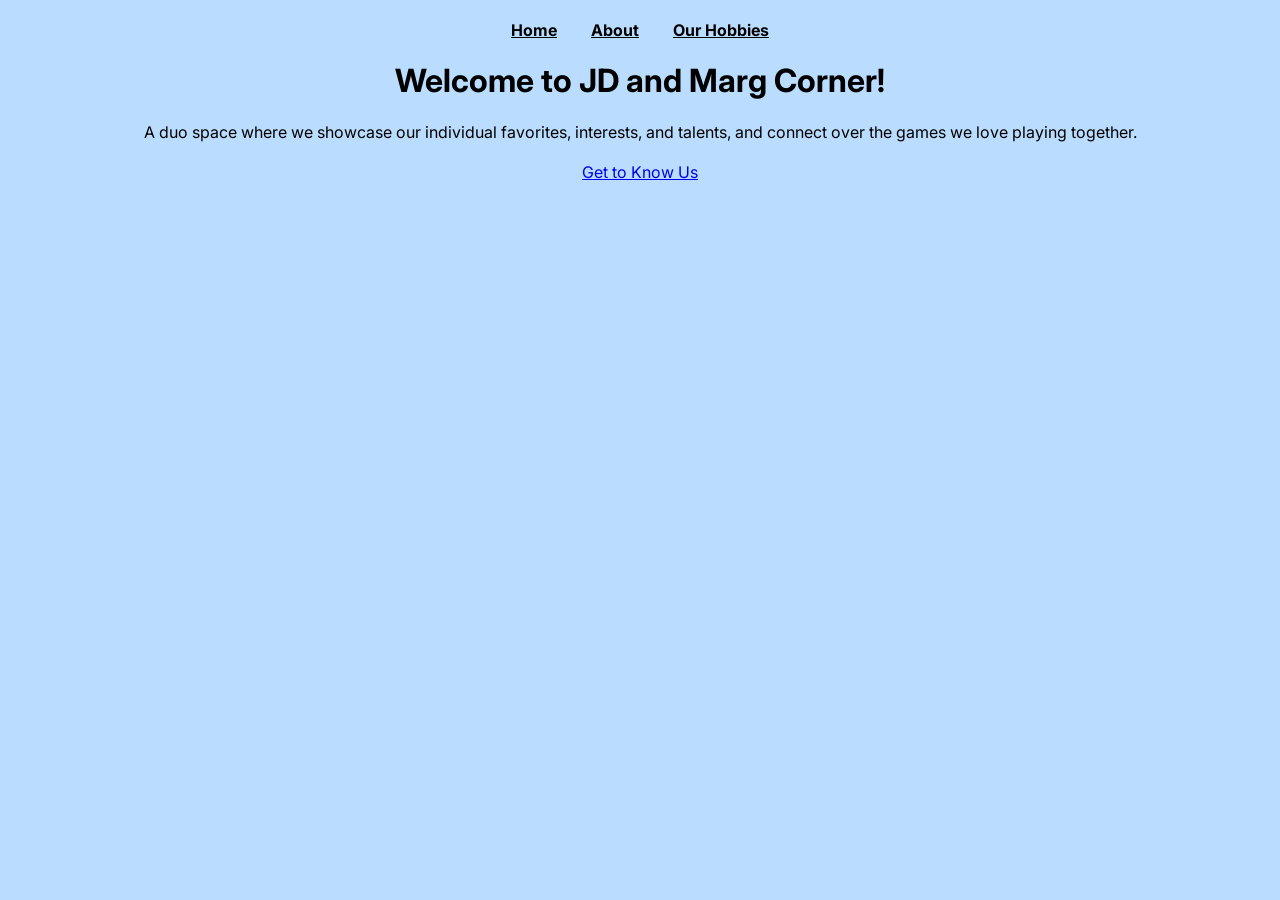
==== index.html @ 1e476a33 "Initial Codes" ====
<!DOCTYPE html>
<html lang="en">
<head>
    <meta charset="UTF-8">
    <meta name="viewport" content="width=device-width, initial-scale=1.0">
    <title>Our Duo Website</title>
    <link rel="stylesheet" href="style.css">
</head>
<body>
    <nav style = "text-align: center; margin-top: 20px;">
        <a href="index.html">Home</a>
        <a href="about-us.html">About</a>
        <a href="our-hobbies.html">Our Hobbies</a>
    </nav>

    <main class = "welcome-container">
        <h1 style = "text-align: center;">Welcome to JD and Marg Corner!</h1>
        <p style = "text-align: center;">A duo space where we showcase our individual favorites, interests, and talents, and connect over the games we love playing together.</p>
        <a href = "about-us.html" style = "text-align: center; display: block; margin-top: 20px;" class="explore-btn">Get to Know Us</a>
    </main>
</body>
</html>
---- style.css ----
@import url('https://fonts.googleapis.com/css2?family=Inter:ital,opsz,wght@0,14..32,100..900;1,14..32,100..900&display=swap');
:root {
    --bg-blue: #baddff;
    --accent-pink: #f7ceec;
    --accent-yellow: #fde69a;
    --card-white: #ffffff;
    --text-black: #000000;
}

body {
    background-color: var(--bg-blue);

    color: var(--text-black);
    font-family: "Inter", sans-serif;
    margin: 0;
    padding: 0;
    display: flex;
    flex-direction: column;
    min-height: 100vh; 
}

nav a {
    color: var(--text-black);
    font-weight: bold;
    padding: 10px 15px;
    border-radius: 20px;
    transition: background-color 0.3s ease;

}
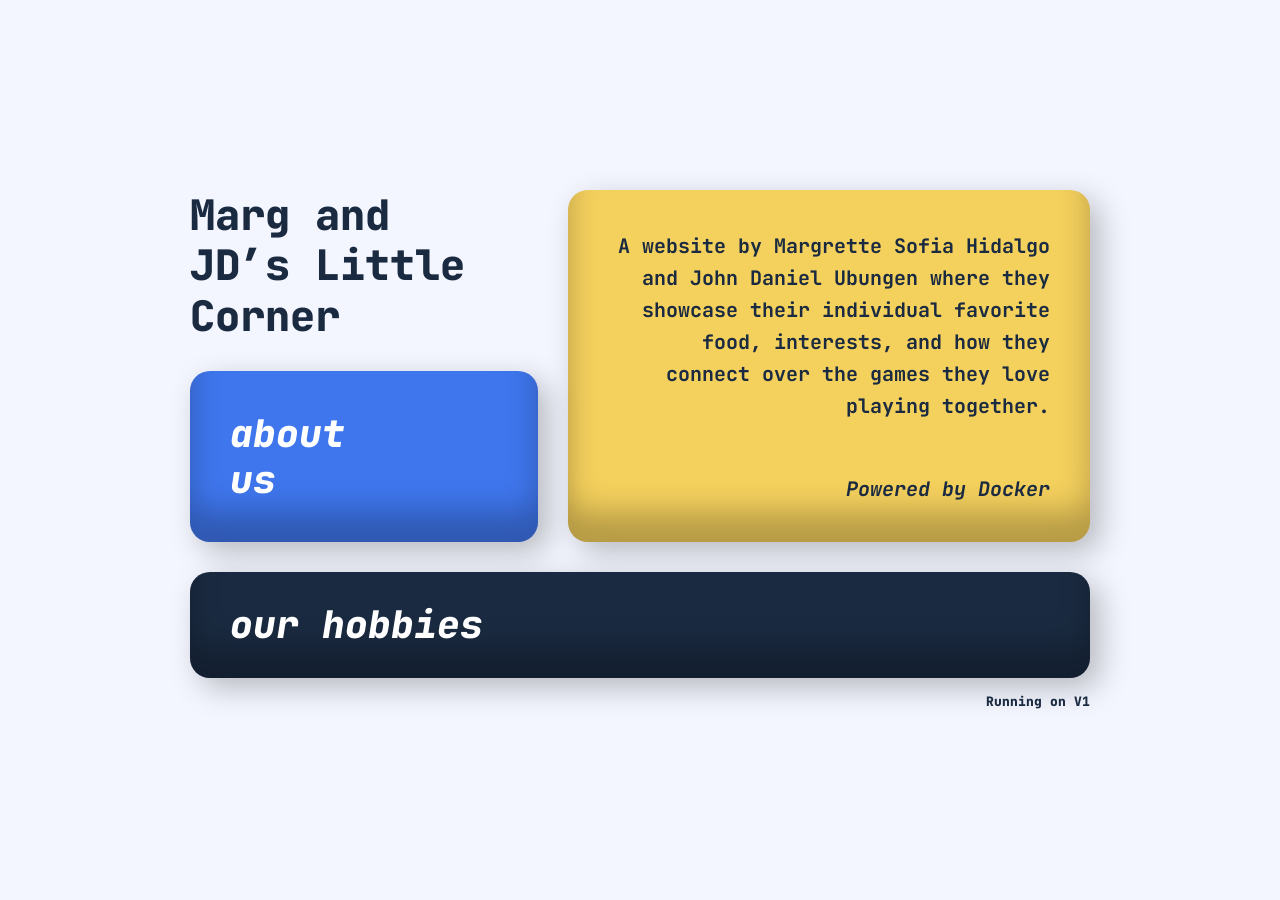
==== commit 37ad3045: "Initial progress and Possible Final of Marg and JD's Little Corner - Initial release of the website " ====
--- a/index.html
+++ b/index.html
@@ -3,20 +3,31 @@
 <head>
     <meta charset="UTF-8">
     <meta name="viewport" content="width=device-width, initial-scale=1.0">
-    <title>Our Duo Website</title>
+    <title>Marg and JD's Little Corner</title>
     <link rel="stylesheet" href="style.css">
 </head>
 <body>
-    <nav style = "text-align: center; margin-top: 20px;">
-        <a href="index.html">Home</a>
-        <a href="about-us.html">About</a>
-        <a href="our-hobbies.html">Our Hobbies</a>
-    </nav>
 
-    <main class = "welcome-container">
-        <h1 style = "text-align: center;">Welcome to JD and Marg Corner!</h1>
-        <p style = "text-align: center;">A duo space where we showcase our individual favorites, interests, and talents, and connect over the games we love playing together.</p>
-        <a href = "about-us.html" style = "text-align: center; display: block; margin-top: 20px;" class="explore-btn">Get to Know Us</a>
-    </main>
+<div class="bento-grid">
+    <div class="box title-box">
+        <h1>Marg and<br>JD’s Little<br>Corner</h1>
+    </div>
+
+    <div class="box intro-box">
+        <p>A website by Margrette Sofia Hidalgo and John Daniel Ubungen where they showcase their individual favorite food, interests, and how they connect over the games they love playing together.</p>
+        <div class="footer-text">Powered by Docker</div>
+    </div>
+
+    <a href="about-us.html" class="box about-box">
+        <span class="link-text">about<br>us</span>
+    </a>
+
+    <a href="our-hobbies.html" class="box hobbies-box">
+        <span class="link-text">our hobbies</span>
+    </a>
+</div>
+
+<div class="version-footer">Running on V1</div>
+
 </body>
 </html>
--- a/style.css
+++ b/style.css
@@ -1,29 +1,312 @@
-@import url('https://fonts.googleapis.com/css2?family=Inter:ital,opsz,wght@0,14..32,100..900;1,14..32,100..900&display=swap');
-:root {
-    --bg-blue: #baddff;
-    --accent-pink: #f7ceec;
-    --accent-yellow: #fde69a;
-    --card-white: #ffffff;
-    --text-black: #000000;
-}
+@import url('https://fonts.googleapis.com/css2?family=JetBrains+Mono:ital,wght@0,400;0,700;0,800;1,400;1,700;1,800&display=swap');
 
 body {
-    background-color: var(--bg-blue);
-
-    color: var(--text-black);
-    font-family: "Inter", sans-serif;
-    margin: 0;
+    background-color: #f4f6ff; 
+    font-family: 'JetBrains Mono', monospace;
+    display: flex;
+    justify-content: center;
+    align-items: center;
+    flex-direction: column; 
+    min-height: 100vh;
+    margin: 0;
+    padding: 40px 20px;
+    box-sizing: border-box;
+}
+
+.bento-grid {
+    display: grid;
+    grid-template-columns: 1fr 1.5fr; 
+    grid-template-rows: auto auto auto;
+    gap: 30px;
+    width: 100%;
+    max-width: 900px; 
+}
+
+.box {
+    border-radius: 20px; 
+    padding: 40px;
+    text-decoration: none;
+    display: flex;
+    flex-direction: column;
+    justify-content: center;
+    width: 100%;
+    height: 100%; 
+    
+    box-shadow: 10px 10px 30px 0px rgba(0, 0, 0, 0.25), 
+                inset 0px -30px 30px 0px rgba(0, 0, 0, 0.25);
+    
+    transition: transform 0.3s ease;
+    box-sizing: border-box;
+}
+
+a.box:hover {
+    transform: translateY(-5px);
+}
+
+.static-box:hover, .title-box:hover {
+    transform: none;
+}
+
+.version-footer {
+    width: 100%;
+    max-width: 900px;
+    text-align: right;
+    font-size: 13px;
+    font-weight: 800;
+    margin-top: 15px;
+    color: #1a2a40;
+}
+
+.title-box {
+    grid-column: 1;
+    grid-row: 1;
+    background: transparent;
+    box-shadow: none; 
     padding: 0;
+    justify-content: flex-start;
+}
+
+h1 {
+    color: #1a2a40;
+    font-size: 42px; 
+    line-height: 1.2; 
+    margin: 0;
+    font-weight: 800;
+}
+
+.intro-box {
+    grid-column: 2;
+    grid-row: 1 / span 2;
+    background-color: #f4d05d;
+    color: #1a2a40;
+    justify-content: space-between;
+}
+
+.intro-box p {
+    margin: 0;
+    text-align: right; 
+    font-size: 20px; 
+    font-weight: 700;
+    line-height: 1.6;
+}
+
+.footer-text {
+    margin-top: auto; 
+    padding-top: 20px; 
+    text-align: right;
+    font-style: italic;
+    font-weight: 700;
+    font-size: 20px; 
+}
+
+.about-box {
+    grid-column: 1;
+    grid-row: 2;
+    background-color: #3f76ed;
+    align-items: flex-start;
+}
+
+.hobbies-box {
+    grid-column: 1 / span 2;
+    grid-row: 3;
+    background-color: #1a2a40;
+    padding: 30px 40px;
+}
+
+.link-text {
+    color: white;
+    font-size: 38px;
+    font-weight: 800;
+    font-style: italic;
+    line-height: 1.2;
+}
+
+.about-grid {
+    grid-template-rows: auto auto auto; 
+}
+
+.nav-col {
+    grid-column: 1;
+    grid-row: 1;
     display: flex;
     flex-direction: column;
-    min-height: 100vh; 
-}
-
-nav a {
-    color: var(--text-black);
-    font-weight: bold;
-    padding: 10px 15px;
-    border-radius: 20px;
-    transition: background-color 0.3s ease;
-
+    justify-content: flex-start; 
+    gap: 15px;
+}
+
+.nav-links {
+    display: flex;
+    flex-direction: column;
+    gap: 10px;
+}
+
+.nav-link {
+    text-decoration: none;
+    color: #1a2a40;
+    font-size: 22px;
+    font-weight: 800;
+    font-style: italic;
+    transition: color 0.3s ease, transform 0.3s ease;
+    width: fit-content;
+}
+
+.nav-link:hover {
+    color: #3f76ed;
+    transform: translateX(5px);
+}
+
+.active-box {
+    grid-column: 1;
+    grid-row: 2;
+}
+
+.info-box p {
+    margin: 0;
+    margin-left: auto;
+    text-align: right; 
+    font-size: 20px; 
+    font-weight: 700;
+    line-height: 1.6;
+    max-width: 440px; 
+}
+
+.marg-box {
+    grid-column: 2;
+    grid-row: 1 / span 2; 
+    background-color: #baddff; 
+    color: #1a2a40;
+}
+
+.jd-box {
+    grid-column: 2;
+    grid-row: 3;
+    background-color: #ffd84d; 
+    color: #1a2a40;
+}
+
+.photo-box {
+    grid-column: 1;
+    grid-row: 3;
+    background-color: #ffffff; 
+    padding: 25px; 
+    display: flex;
+    align-items: center;
+    justify-content: center;
+}
+
+.profile-photo {
+    width: 100%;
+    height: 100%;
+    object-fit: cover;
+    border-radius: 12px; 
+}
+
+.hobbies-grid {
+    grid-template-columns: 1.3fr 1fr; 
+    grid-template-rows: auto auto 1fr; 
+}
+
+.games-col {
+    grid-column: 1;
+    grid-row: 1 / span 3;
+    display: flex;
+    flex-direction: column;
+    gap: 30px; 
+}
+
+.game-card {
+    flex: 1;
+    flex-direction: row; 
+    align-items: center; 
+    padding: 20px 30px; 
+    gap: 20px;
+    justify-content: space-between;
+}
+
+.game-icon {
+    width: 150px; 
+    height: 100px;
+    border-radius: 14px;
+    object-fit: cover;
+    flex-shrink: 0; 
+}
+
+.game-text {
+    flex: 1;
+    text-align: right;
+    font-size: 17px;
+    font-weight: 700;
+    line-height: 1.5;
+    color: #1a2a40;
+}
+
+.game-peak { background-color: #E8DEFF; }
+.game-itt { background-color: #FBF8EF; }
+.game-supermarket { background-color: #FCD4D5; }
+
+.hobbies-nav {
+    grid-column: 2;
+    grid-row: 1;
+    align-items: flex-end; 
+}
+
+.hobbies-nav .nav-links {
+    align-items: flex-end; 
+}
+
+.hobbies-nav .nav-link:hover {
+    transform: translateX(-5px); 
+}
+
+.active-hobbies-box {
+    grid-column: 2;
+    grid-row: 2;
+    background-color: #1a2a40;
+    align-items: flex-end; 
+}
+
+.summary-box {
+    grid-column: 2;
+    grid-row: 3;
+    background-color: #EDF1FC;
+    color: #1a2a40;
+}
+
+.summary-box p {
+    margin: 0;
+    margin-left: auto;
+    text-align: right; 
+    font-size: 18px; 
+    font-weight: 700;
+    line-height: 1.6;
+    max-width: 320px; 
+}
+
+@media (max-width: 800px) {
+    .bento-grid, .about-grid, .hobbies-grid {
+        grid-template-columns: 1fr;
+    }
+    .intro-box, .marg-box, .jd-box, .photo-box, .games-col, .summary-box {
+        grid-column: 1;
+        grid-row: auto;
+    }
+    .intro-box p, .info-box p, .summary-box p, .game-text {
+        text-align: left; 
+        max-width: none;
+    }
+    .hobbies-box, .active-hobbies-box, .about-box {
+        grid-column: 1;
+        align-items: flex-start;
+    }
+    .nav-col, .hobbies-nav, .hobbies-nav .nav-links {
+        grid-column: 1;
+        align-items: flex-start;
+    }
+    .hobbies-nav .nav-link:hover {
+        transform: translateX(5px);
+    }
+    .game-icon {
+        width: 100px; 
+        height: 70px;
+    }
 }
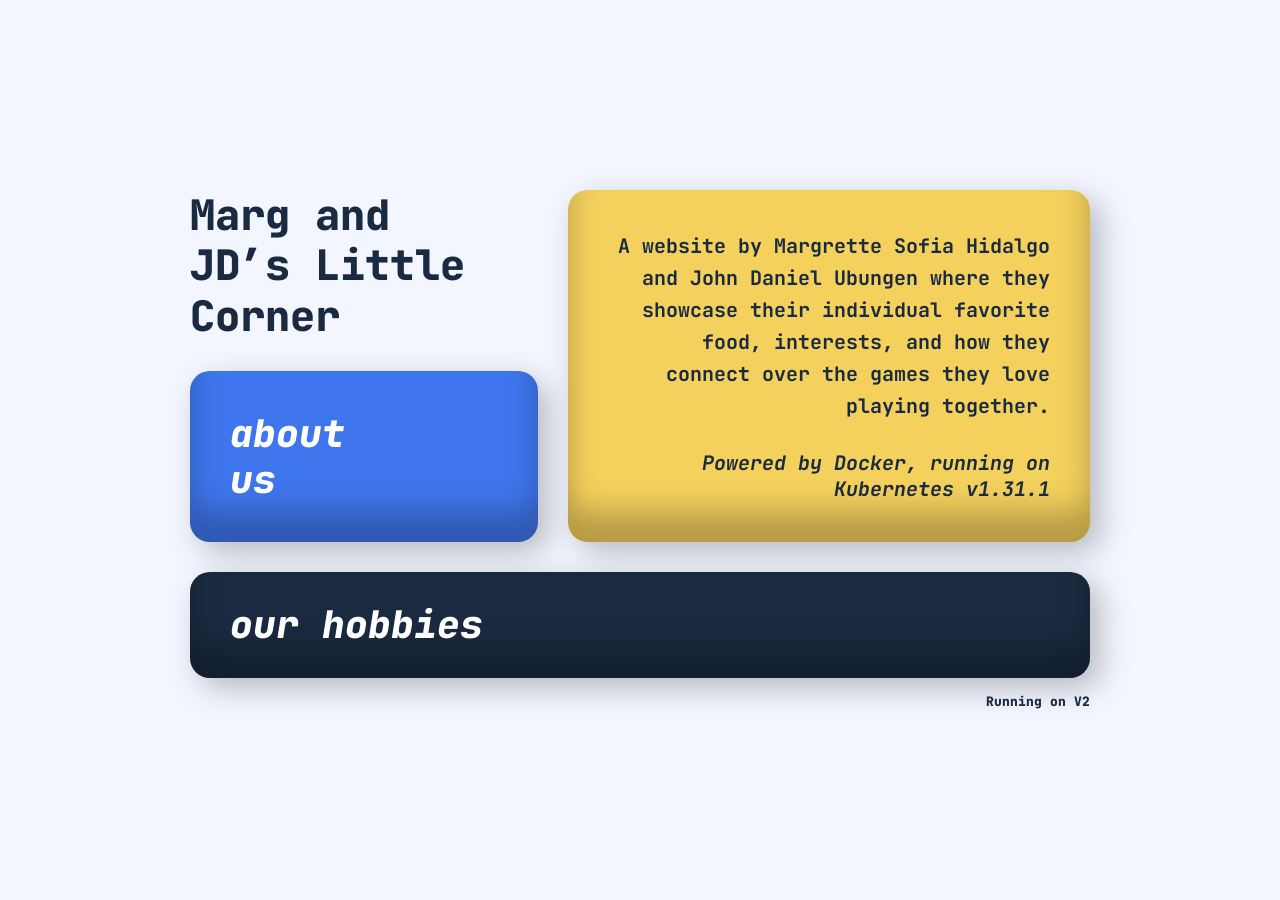
==== commit 2324fad6: "changes by marg (for deployment and v2 update)" ====
--- a/index.html
+++ b/index.html
@@ -15,7 +15,7 @@
 
     <div class="box intro-box">
         <p>A website by Margrette Sofia Hidalgo and John Daniel Ubungen where they showcase their individual favorite food, interests, and how they connect over the games they love playing together.</p>
-        <div class="footer-text">Powered by Docker</div>
+        <div class="footer-text">Powered by Docker, running on Kubernetes v1.31.1</div>
     </div>
 
     <a href="about-us.html" class="box about-box">
@@ -27,7 +27,7 @@
     </a>
 </div>
 
-<div class="version-footer">Running on V1</div>
+<div class="version-footer">Running on V2</div>
 
 </body>
 </html>
--- a/style.css
+++ b/style.css
@@ -234,7 +234,7 @@
 .game-text {
     flex: 1;
     text-align: right;
-    font-size: 17px;
+    font-size: 20px;
     font-weight: 700;
     line-height: 1.5;
     color: #1a2a40;
@@ -276,7 +276,7 @@
     margin: 0;
     margin-left: auto;
     text-align: right; 
-    font-size: 18px; 
+    font-size: 19px; 
     font-weight: 700;
     line-height: 1.6;
     max-width: 320px; 
@@ -309,4 +309,4 @@
         width: 100px; 
         height: 70px;
     }
-}+}
